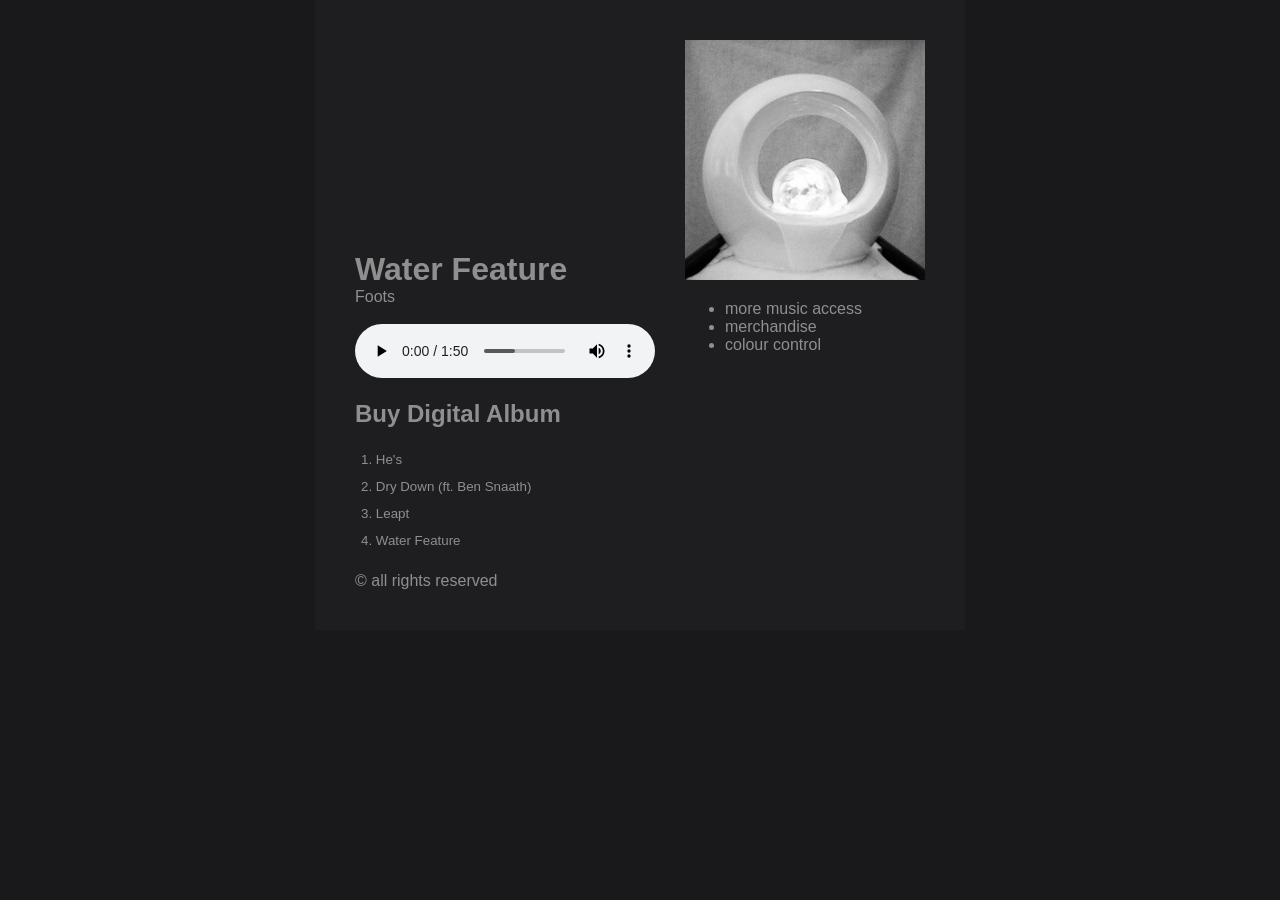
==== A2/index.html @ 07d2b9f8 "A2" ====
<!DOCTYPE html>
<html lang="en">
<head>
    <meta charset="UTF-8">
    <meta name="viewport" content="width=device-width, initial-scale=1.0">
    <title>Document</title>
    <link rel="stylesheet" href="style.css">
</head>
<body>
    <div id="content">
        <div class="row">
            <div id="box">
                <h1>Water Feature</h1>
                <p id="fakelink">Foots</p> <!-- Including a link to the author's homepage allows access to more of their content. A significant portion of listeners may want to explore more of their work, find them on other social media platforms, or simply follow or contact them. -->
                <br>
                <audio src="audio/1.mp3" id="bounceAudio" controls></audio>
                <br>
                <br>
                <h2 id="fakelink">Buy Digital Album</h2> <!-- Including a link to purchase the album allows passionate listeners to obtain the music in higher quality, support the author, or both. Giving users a clear means to support your work builds a side income and stronger community.-->
                <br>
                <p><button onclick="playAudio (1)">1. He's</button></p>
                <p><button onclick="playAudio (2)">2. Dry Down (ft. Ben Snaath)</button></p>
                <p><button onclick="playAudio (3)">3. Leapt</button></p>
                <p><button onclick="playAudio (4)">4. Water Feature</button></p>
                <br>
                <p>© all rights reserved</p>
            </div>
            <div id="box">
                <img src="images/cover.jpg"></img>
                <ul>
                <li>more music access</li>
                <li>merchandise</li>
                <li>colour control</li>
                </ul> 
            </div>
        </div>
    </div>
</body>

<script>
    function playAudio (trackNumber) {

        // grab the audio element
        const audio = document.getElementById ('bounceAudio')

        // set the source to be the track number
        // that was passed in
        audio.src = `audio/${ trackNumber - 1 }.mp3`

        // when the audio starts loading, play it
        audio.onloadstart = () => audio.play ()
    }
</script>

</html>
---- A2/style.css ----
html, body
{  
	margin:0px; /* All this does is make the content section connect seamlessly to the top and bottom of the webpage, resulting in a cleaner aesthetic. */
	background-color:rgb(25,25,27); /* I design most of my interfaces with a dark theme because it's easier on the eyes and, for that reason, generally associated with more modern, UX-focused web design. */
}

p, h1, a, h2, h3, button
{
	font-family: 'Arial', 'Lucida Console', 'Lucida Sans Typewriter', Monaco, 'Courier New', 'monospace';
	
    color:rgba(255,255,255,0.5);

    margin:0px 0px;
    text-align: justify; /* This gives the text bodies flat edges on both sides so they appear visually cleaner. */
}

li
{
	font-family: 'Arial', 'Lucida Console', 'Lucida Sans Typewriter', Monaco, 'Courier New', 'monospace';
}

hr
{
    border: 1px solid rgba(255,255,255,0.15); /* Making the horizontal rulers darker than the text means that users will spend less cognitive energy trying to tell them apart.*/
}

button{
    background-color: rgba(230,230,255,0);
}

button{
    width: 100%;
    border:none;
    padding:6px;
}

button:hover, #fakelink:hover {
    color:rgba(255,255,255,1);
    font-weight:bold;
    cursor:pointer;
    text-decoration: underline;
}

#content {
    background-color:rgb(30,30,32);
    width:600px;
    max-width: 100%;
	margin:auto;
    padding:25px;
}

#box {
    color:rgba(255,255,255,0.5); /* To make an interface easy on the viewer's eyes, not only should brightness be controlled, but also contrast. If the colour of text is too similar or different to that of the background, then it causes eye strain while trying to read it. */
    /* background-color: rgba(230,230,255,0.05); */
    width: 50%;
    padding:15px;
    display: table-cell; /* This allows the answer boxes to appear in a grid, making the information more compact and organised. */
    outline-style:solid;
    outline-color: rgb(30, 30, 33); /* The outline colour is the same as the background to give the illusion of spacing. */
    outline-width: 3px; /* Including spacing between the answer boxes helps viewers to identify them discretely. */
}
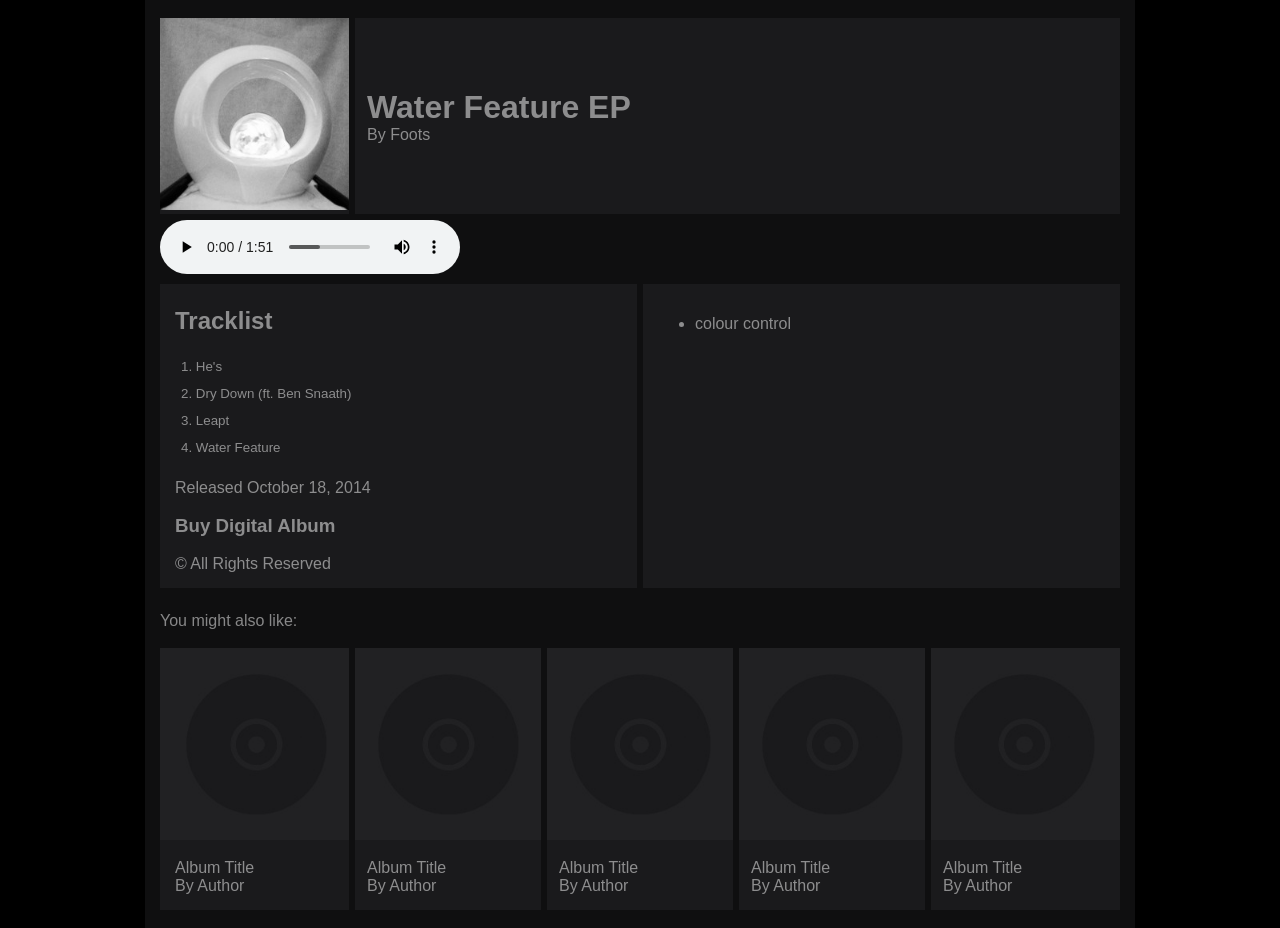
==== commit a8d4499b: "A2 Test" ====
--- a/A2/index.html
+++ b/A2/index.html
@@ -8,47 +8,111 @@
 </head>
 <body>
     <div id="content">
-        <div class="row">
+        <div id="row">
+            <div id="album-image">
+                <img src="images/cover.jpg"></img>
+            </div>
+            <div id="album-desc">
+                <div id="padding">
+                    <h1>Water Feature EP</h1>
+                    <a>By </a><a id="fakelink">Foots</a> <!-- Including a link to the author's homepage allows easy access to more of their content. A significant portion of listeners may want to explore more of their work, find them on other social media platforms, buy their merchandise, or simply follow or contact them. By grouping all of these potential interactions within a single link, the webpage as a whole is much more streamlined. -->
+                </div>
+            </div>
+        </div>
+        <div id="row">
+            <audio src="audio/0.mp3" id="bounceAudio" controls></audio>
+        </div>
+        <div id="row">
             <div id="box">
-                <h1>Water Feature</h1>
-                <p id="fakelink">Foots</p> <!-- Including a link to the author's homepage allows access to more of their content. A significant portion of listeners may want to explore more of their work, find them on other social media platforms, or simply follow or contact them. -->
-                <br>
-                <audio src="audio/1.mp3" id="bounceAudio" controls></audio>
-                <br>
-                <br>
-                <h2 id="fakelink">Buy Digital Album</h2> <!-- Including a link to purchase the album allows passionate listeners to obtain the music in higher quality, support the author, or both. Giving users a clear means to support your work builds a side income and stronger community.-->
-                <br>
-                <p><button onclick="playAudio (1)">1. He's</button></p>
-                <p><button onclick="playAudio (2)">2. Dry Down (ft. Ben Snaath)</button></p>
-                <p><button onclick="playAudio (3)">3. Leapt</button></p>
-                <p><button onclick="playAudio (4)">4. Water Feature</button></p>
-                <br>
-                <p>© all rights reserved</p>
+                <div id="padding">
+                    <h2>Tracklist</h2>
+                    <br>
+                    <p><button onclick="playAudio (1)">1. He's</button></p>
+                    <p><button onclick="playAudio (2)">2. Dry Down (ft. Ben Snaath)</button></p>
+                    <p><button onclick="playAudio (3)">3. Leapt</button></p>
+                    <p><button onclick="playAudio (4)">4. Water Feature</button></p>
+                    <br>
+                    <p>Released October 18, 2014</p>
+                    <br>
+                    <h3 id="fakelink">Buy Digital Album</h3> <!-- Including a link to purchase the album allows passionate listeners to obtain the music in higher quality, support the author, or both. Giving users a clear means to support your work builds both a side income and stronger community.-->
+                    <br>
+                    <p>© All Rights Reserved</p>
+                </div>
             </div>
             <div id="box">
-                <img src="images/cover.jpg"></img>
-                <ul>
-                <li>more music access</li>
-                <li>merchandise</li>
-                <li>colour control</li>
-                </ul> 
+                <div id="padding">
+                    <ul>
+                    <li>colour control</li>
+                    </ul> 
+                </div>
+            </div>
+        </div>
+        <div id="row">
+            <br>
+            <p>You might also like:</p>
+            <br>
+            <div id="album-image">
+                <img src="images/cover_blank.jpg" id="fakelink"></img>
+
+                <div id="padding">
+                    <p id="fakelink">Album Title</p>
+                    <a>By </a><a id="fakelink">Author</a>
+                </div>
+            </div>
+            <div id="album-image">
+                <img src="images/cover_blank.jpg" id="fakelink"></img>
+
+                <div id="padding">
+                    <p id="fakelink">Album Title</p>
+                    <a>By </a><a id="fakelink">Author</a>
+                </div>
+            </div>
+            <div id="album-image">
+                <img src="images/cover_blank.jpg" id="fakelink"></img>
+
+                <div id="padding">
+                    <p id="fakelink">Album Title</p>
+                    <a>By </a><a id="fakelink">Author</a>
+                </div>
+            </div>
+            <div id="album-image">
+                <img src="images/cover_blank.jpg" id="fakelink"></img>
+
+                <div id="padding">
+                    <p id="fakelink">Album Title</p>
+                    <a>By </a><a id="fakelink">Author</a>
+                </div>
+            </div>
+            <div id="album-image">
+                <img src="images/cover_blank.jpg" id="fakelink"></img>
+
+                <div id="padding">
+                    <p id="fakelink">Album Title</p>
+                    <a>By </a><a id="fakelink">Author</a>
+                </div>
             </div>
         </div>
     </div>
 </body>
 
 <script>
-    function playAudio (trackNumber) {
+    const audio = document.getElementById('bounceAudio');
+    let currentTrack = 1;
 
-        // grab the audio element
-        const audio = document.getElementById ('bounceAudio')
+    function playAudio(trackNumber) {
+        currentTrack = trackNumber;
 
-        // set the source to be the track number
-        // that was passed in
-        audio.src = `audio/${ trackNumber - 1 }.mp3`
+        audio.src = `audio/${trackNumber - 1}.mp3`;
 
-        // when the audio starts loading, play it
-        audio.onloadstart = () => audio.play ()
+        audio.onloadstart = () => audio.play();
+    }
+
+    audio.addEventListener('ended', playNextTrack); // This allows the full sequence of tracks to play automatically without human intervention, which is espeically useful for long periods of focus when distractions should be minimised.
+
+    function playNextTrack() {
+        if (currentTrack < 4) {
+            playAudio(currentTrack + 1);
+        }
     }
 </script>
 
--- a/A2/style.css
+++ b/A2/style.css
@@ -1,7 +1,7 @@
 html, body
 {  
 	margin:0px; /* All this does is make the content section connect seamlessly to the top and bottom of the webpage, resulting in a cleaner aesthetic. */
-	background-color:rgb(25,25,27); /* I design most of my interfaces with a dark theme because it's easier on the eyes and, for that reason, generally associated with more modern, UX-focused web design. */
+	background-color:rgb(0,0,0); /* I design most of my interfaces with a dark theme because it's easier on the eyes and, for that reason, generally associated with more modern, UX-focused web design. */
 }
 
 p, h1, a, h2, h3, button
@@ -38,24 +38,54 @@
     color:rgba(255,255,255,1);
     font-weight:bold;
     cursor:pointer;
-    text-decoration: underline;
+}
+
+button:hover {
+    background-color: rgba(230,230,255,0.05);
 }
 
 #content {
-    background-color:rgb(30,30,32);
-    width:600px;
-    max-width: 100%;
+    background-color:rgb(15,15,16);
+    width:960px;
 	margin:auto;
-    padding:25px;
+    padding:15px;
 }
 
-#box {
+#row {
+    padding-top:3px;
+    padding-bottom:3px;
+    width:100%;
+}
+
+#box, #album-image, #album-desc {
     color:rgba(255,255,255,0.5); /* To make an interface easy on the viewer's eyes, not only should brightness be controlled, but also contrast. If the colour of text is too similar or different to that of the background, then it causes eye strain while trying to read it. */
-    /* background-color: rgba(230,230,255,0.05); */
-    width: 50%;
-    padding:15px;
+    background-color: rgba(26,26,28);
+  
+    width:480px;
+
+    padding:0px;
+
     display: table-cell; /* This allows the answer boxes to appear in a grid, making the information more compact and organised. */
     outline-style:solid;
-    outline-color: rgb(30, 30, 33); /* The outline colour is the same as the background to give the illusion of spacing. */
+    outline-color: rgb(15,15,16); /* The outline colour is the same as the background to give the illusion of spacing. */
     outline-width: 3px; /* Including spacing between the answer boxes helps viewers to identify them discretely. */
+}
+
+#padding {
+    padding:15px;
+} 
+
+#album-image {
+    width:192px;
+    margin:auto;
+}
+
+#album-image img {
+    width:100%;
+    align-self: center;
+}
+
+#album-desc {
+    width:80%;
+    align-content: center;
 }
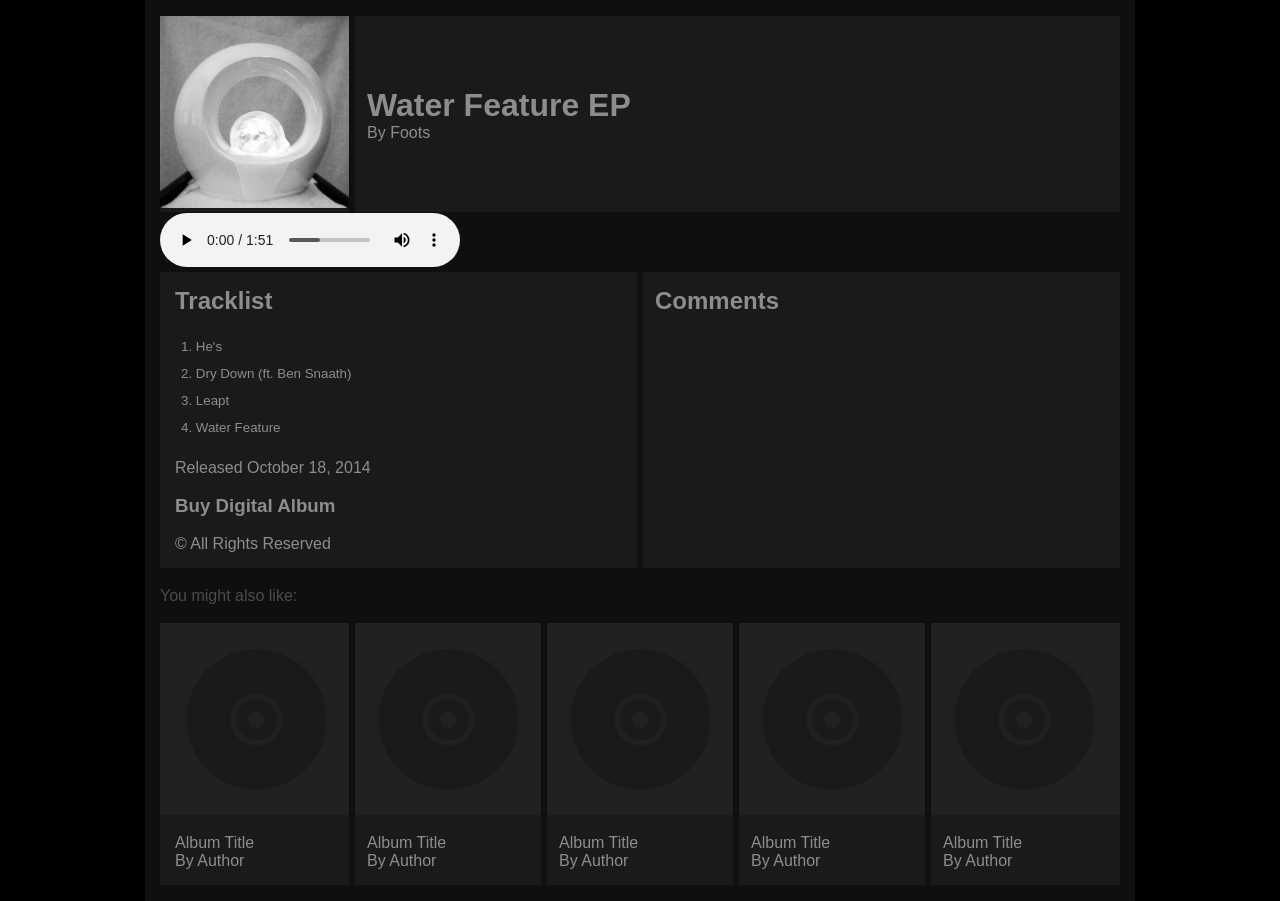
==== commit d06e3704: "A2" ====
--- a/A2/index.html
+++ b/A2/index.html
@@ -8,14 +8,14 @@
 </head>
 <body>
     <div id="content">
-        <div id="row">
-            <div id="album-image">
+        <div id="row"> <!-- Include the album cover, title and author as immediate information to quickly communicate to the user who and what they are listening to. -->
+            <div id="album-cover">
                 <img src="images/cover.jpg"></img>
             </div>
-            <div id="album-desc">
+            <div id="album-details">
                 <div id="padding">
                     <h1>Water Feature EP</h1>
-                    <a>By </a><a id="fakelink">Foots</a> <!-- Including a link to the author's homepage allows easy access to more of their content. A significant portion of listeners may want to explore more of their work, find them on other social media platforms, buy their merchandise, or simply follow or contact them. By grouping all of these potential interactions within a single link, the webpage as a whole is much more streamlined. -->
+                    <a>By </a><a id="fakelink">Foots</a> <!-- Including a link to the author's homepage allows easy access to more of their content. A significant portion of listeners may want to explore more of their work, find them on other social media platforms, buy their merchandise, or simply follow or contact them. By grouping all of these potential interactions within a single link, the navigation of the website is much more streamlined. -->
                 </div>
             </div>
         </div>
@@ -23,9 +23,9 @@
             <audio src="audio/0.mp3" id="bounceAudio" controls></audio>
         </div>
         <div id="row">
-            <div id="box">
+            <div id="column">
                 <div id="padding">
-                    <h2>Tracklist</h2>
+                    <h2>Tracklist</h2> <!-- The ability to click tracks to play them significantly improves navigation, and also allows selection of certain tracks based on preference. -->
                     <br>
                     <p><button onclick="playAudio (1)">1. He's</button></p>
                     <p><button onclick="playAudio (2)">2. Dry Down (ft. Ben Snaath)</button></p>
@@ -39,19 +39,17 @@
                     <p>© All Rights Reserved</p>
                 </div>
             </div>
-            <div id="box">
+            <div id="column">
                 <div id="padding">
-                    <ul>
-                    <li>colour control</li>
-                    </ul> 
+                    <h2>Comments</h2> <!-- A means of social interaction is a way for users to engage with the author and each other, providing more opportinities for a stronger community. -->
                 </div>
             </div>
         </div>
         <div id="row">
             <br>
-            <p>You might also like:</p>
+            <p style="color:rgba(255, 255, 255, 0.25)">You might also like:</p> <!-- Album recommendations is an additional resource for users to discover new music and potentially broaden their taste. -->
             <br>
-            <div id="album-image">
+            <div id="album-cover">
                 <img src="images/cover_blank.jpg" id="fakelink"></img>
 
                 <div id="padding">
@@ -59,7 +57,7 @@
                     <a>By </a><a id="fakelink">Author</a>
                 </div>
             </div>
-            <div id="album-image">
+            <div id="album-cover">
                 <img src="images/cover_blank.jpg" id="fakelink"></img>
 
                 <div id="padding">
@@ -67,7 +65,7 @@
                     <a>By </a><a id="fakelink">Author</a>
                 </div>
             </div>
-            <div id="album-image">
+            <div id="album-cover">
                 <img src="images/cover_blank.jpg" id="fakelink"></img>
 
                 <div id="padding">
@@ -75,7 +73,7 @@
                     <a>By </a><a id="fakelink">Author</a>
                 </div>
             </div>
-            <div id="album-image">
+            <div id="album-cover">
                 <img src="images/cover_blank.jpg" id="fakelink"></img>
 
                 <div id="padding">
@@ -83,7 +81,7 @@
                     <a>By </a><a id="fakelink">Author</a>
                 </div>
             </div>
-            <div id="album-image">
+            <div id="album-cover">
                 <img src="images/cover_blank.jpg" id="fakelink"></img>
 
                 <div id="padding">
@@ -110,7 +108,7 @@
     audio.addEventListener('ended', playNextTrack); // This allows the full sequence of tracks to play automatically without human intervention, which is espeically useful for long periods of focus when distractions should be minimised.
 
     function playNextTrack() {
-        if (currentTrack < 4) {
+        if (currentTrack < 4) { // Stops at the final track, since there are none left to autoplay
             playAudio(currentTrack + 1);
         }
     }
--- a/A2/style.css
+++ b/A2/style.css
@@ -1,7 +1,7 @@
 html, body
 {  
-	margin:0px; /* All this does is make the content section connect seamlessly to the top and bottom of the webpage, resulting in a cleaner aesthetic. */
-	background-color:rgb(0,0,0); /* I design most of my interfaces with a dark theme because it's easier on the eyes and, for that reason, generally associated with more modern, UX-focused web design. */
+	margin:0px;
+	background-color:rgb(0,0,0);
 }
 
 p, h1, a, h2, h3, button
@@ -11,17 +11,12 @@
     color:rgba(255,255,255,0.5);
 
     margin:0px 0px;
-    text-align: justify; /* This gives the text bodies flat edges on both sides so they appear visually cleaner. */
+    text-align: justify;
 }
 
 li
 {
 	font-family: 'Arial', 'Lucida Console', 'Lucida Sans Typewriter', Monaco, 'Courier New', 'monospace';
-}
-
-hr
-{
-    border: 1px solid rgba(255,255,255,0.15); /* Making the horizontal rulers darker than the text means that users will spend less cognitive energy trying to tell them apart.*/
 }
 
 button{
@@ -52,40 +47,43 @@
 }
 
 #row {
-    padding-top:3px;
-    padding-bottom:3px;
+    margin-top:1px;
+    margin-bottom:1px;
     width:100%;
 }
 
-#box, #album-image, #album-desc {
-    color:rgba(255,255,255,0.5); /* To make an interface easy on the viewer's eyes, not only should brightness be controlled, but also contrast. If the colour of text is too similar or different to that of the background, then it causes eye strain while trying to read it. */
+#box, #column, #album-cover, #album-details {
+    color:rgba(255,255,255,0.5);
     background-color: rgba(26,26,28);
-  
-    width:480px;
 
-    padding:0px;
+    width:100%;
+    align-content:flex-start;
 
-    display: table-cell; /* This allows the answer boxes to appear in a grid, making the information more compact and organised. */
+    display: table-cell;
     outline-style:solid;
-    outline-color: rgb(15,15,16); /* The outline colour is the same as the background to give the illusion of spacing. */
-    outline-width: 3px; /* Including spacing between the answer boxes helps viewers to identify them discretely. */
+    outline-color: rgb(15,15,16);
+    outline-width: 3px;
 }
 
-#padding {
+#column { /* Added separately since only one section of the website uses doubled columns. */
+    width:480px;
+}
+
+#padding { /* Added separately to improve workflow with album covers that shouldn't be affected by padding. */
     padding:15px;
 } 
 
-#album-image {
+#album-cover {
     width:192px;
     margin:auto;
 }
 
-#album-image img {
+#album-cover img {
     width:100%;
     align-self: center;
 }
 
-#album-desc {
+#album-details { 
     width:80%;
     align-content: center;
 }
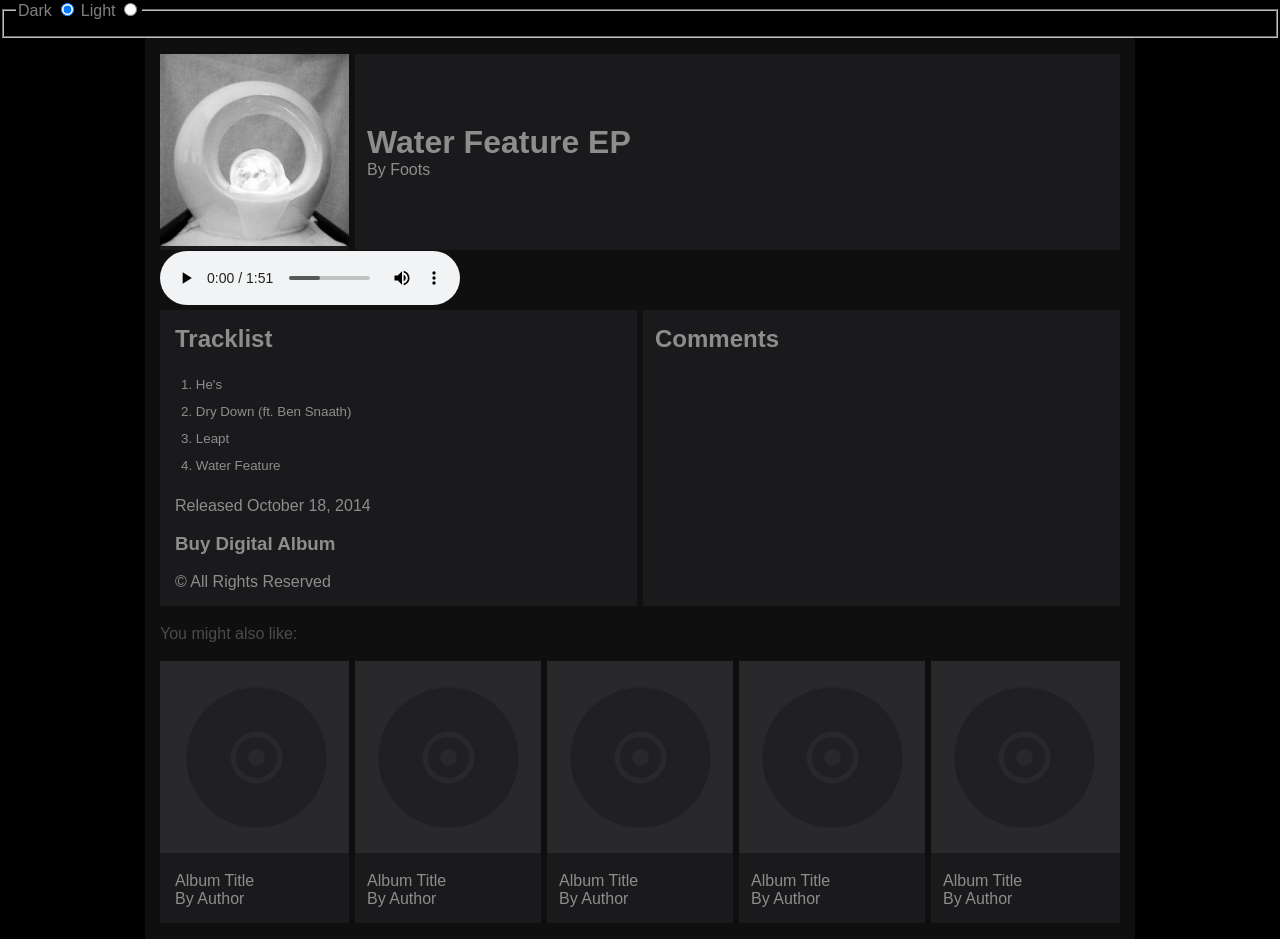
==== commit c645c067: "A2 Colour Control" ====
--- a/A2/index.html
+++ b/A2/index.html
@@ -7,6 +7,18 @@
     <link rel="stylesheet" href="style.css">
 </head>
 <body>
+    <form action=""> <!-- This lets the user change the colour theme of the webpage to suit their visual preference. -->
+        <fieldset>
+            <legend>
+                <label for="theme">Dark</label>
+                <input type="radio" id="dark" name="theme" checked>
+
+                <label for="theme">Light</label>
+                <input type="radio" id="light" name="theme">
+            </legend>
+        </fieldset>
+    </form>
+
     <div id="content">
         <div id="row"> <!-- Include the album cover, title and author as immediate information to quickly communicate to the user who and what they are listening to. -->
             <div id="album-cover">
@@ -47,7 +59,7 @@
         </div>
         <div id="row">
             <br>
-            <p style="color:rgba(255, 255, 255, 0.25)">You might also like:</p> <!-- Album recommendations is an additional resource for users to discover new music and potentially broaden their taste. -->
+            <p style="color:var(--color-text-subtle)">You might also like:</p> <!-- Album recommendations is an additional resource for users to discover new music and potentially broaden their taste. -->
             <br>
             <div id="album-cover">
                 <img src="images/cover_blank.jpg" id="fakelink"></img>
--- a/A2/style.css
+++ b/A2/style.css
@@ -1,14 +1,32 @@
+:root {
+    --color-background: rgb(0,0,0); /* All webpage colours are based on variables to ensure compatibility with dynamic colour theming */
+    --color-content: rgb(15,15,16);
+    --color-box: rgb(26,26,28);
+    --color-text: rgba(255,255,255,0.5);
+    --color-text-subtle: rgba(255,255,255,0.25);
+    --color-text-hover: rgb(255,255,255);
+}
+
+:root:has(#light:checked) {
+    --color-background: rgb(225,228,230);
+    --color-content: rgb(241,243,244);
+    --color-box: rgb(255,255,255);
+    --color-text: rgba(0,0,0,0.5);
+    --color-text-subtle: rgba(0,0,0,0.5);
+    --color-text-hover: rgb(0,0,0);
+}
+
 html, body
 {  
 	margin:0px;
-	background-color:rgb(0,0,0);
+	background-color: var(--color-background);
 }
 
-p, h1, a, h2, h3, button
+p, h1, a, h2, h3, button, label
 {
 	font-family: 'Arial', 'Lucida Console', 'Lucida Sans Typewriter', Monaco, 'Courier New', 'monospace';
 	
-    color:rgba(255,255,255,0.5);
+    color:var(--color-text);
 
     margin:0px 0px;
     text-align: justify;
@@ -30,7 +48,7 @@
 }
 
 button:hover, #fakelink:hover {
-    color:rgba(255,255,255,1);
+    color:var(--color-text-hover);
     font-weight:bold;
     cursor:pointer;
 }
@@ -40,7 +58,7 @@
 }
 
 #content {
-    background-color:rgb(15,15,16);
+    background-color:var(--color-content);
     width:960px;
 	margin:auto;
     padding:15px;
@@ -53,15 +71,15 @@
 }
 
 #box, #column, #album-cover, #album-details {
-    color:rgba(255,255,255,0.5);
-    background-color: rgba(26,26,28);
+    color:var(--color-text);
+    background-color:var(--color-box);
 
     width:100%;
     align-content:flex-start;
 
     display: table-cell;
     outline-style:solid;
-    outline-color: rgb(15,15,16);
+    outline-color: var(--color-content);
     outline-width: 3px;
 }
 
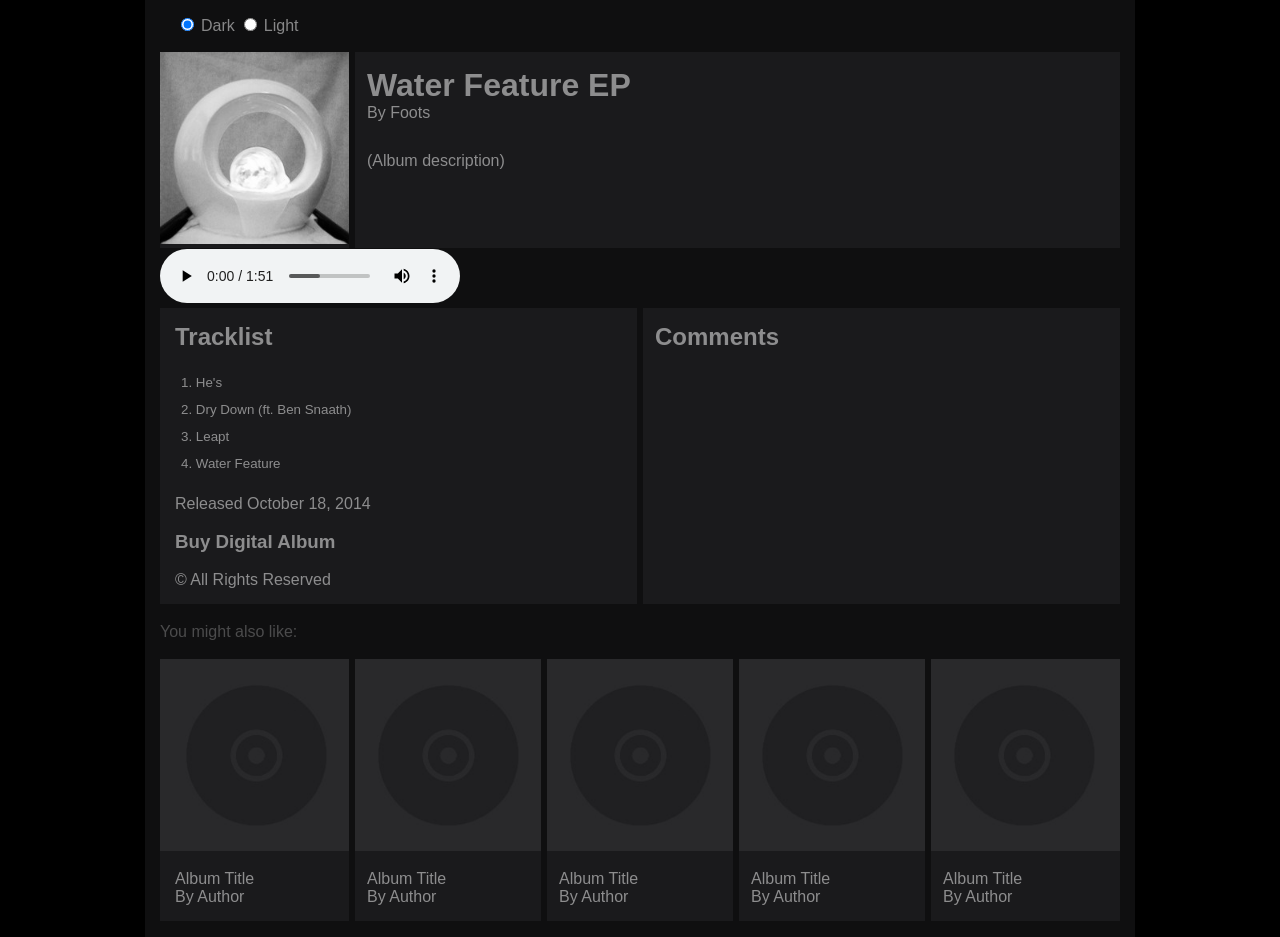
==== commit f2c2352f: "A2 Colour Control 2" ====
--- a/A2/index.html
+++ b/A2/index.html
@@ -7,19 +7,19 @@
     <link rel="stylesheet" href="style.css">
 </head>
 <body>
-    <form action=""> <!-- This lets the user change the colour theme of the webpage to suit their visual preference. -->
-        <fieldset>
-            <legend>
-                <label for="theme">Dark</label>
-                <input type="radio" id="dark" name="theme" checked>
+    <div id="content">
+        <form class="color-picker" action=""> <!-- This lets the user change the colour theme of the webpage to suit their visual preference. -->
+            <fieldset>
+                <legend>
+                    <input type="radio" id="dark" name="theme" checked>
+                    <label for="theme">Dark</label>
 
-                <label for="theme">Light</label>
-                <input type="radio" id="light" name="theme">
-            </legend>
-        </fieldset>
-    </form>
+                    <input type="radio" id="light" name="theme">
+                    <label for="theme">Light</label>
+                </legend>
+            </fieldset>
+        </form>
 
-    <div id="content">
         <div id="row"> <!-- Include the album cover, title and author as immediate information to quickly communicate to the user who and what they are listening to. -->
             <div id="album-cover">
                 <img src="images/cover.jpg"></img>
@@ -28,6 +28,9 @@
                 <div id="padding">
                     <h1>Water Feature EP</h1>
                     <a>By </a><a id="fakelink">Foots</a> <!-- Including a link to the author's homepage allows easy access to more of their content. A significant portion of listeners may want to explore more of their work, find them on other social media platforms, buy their merchandise, or simply follow or contact them. By grouping all of these potential interactions within a single link, the navigation of the website is much more streamlined. -->
+                </div>
+                <div id="padding">
+                    <p>(Album description)</p>
                 </div>
             </div>
         </div>
@@ -53,7 +56,7 @@
             </div>
             <div id="column">
                 <div id="padding">
-                    <h2>Comments</h2> <!-- A means of social interaction is a way for users to engage with the author and each other, providing more opportinities for a stronger community. -->
+                    <h2>Comments</h2> <!-- A means of social interaction is a way for users to engage with the author and each other, providing more opportunities for a stronger community. -->
                 </div>
             </div>
         </div>
@@ -117,7 +120,7 @@
         audio.onloadstart = () => audio.play();
     }
 
-    audio.addEventListener('ended', playNextTrack); // This allows the full sequence of tracks to play automatically without human intervention, which is espeically useful for long periods of focus when distractions should be minimised.
+    audio.addEventListener('ended', playNextTrack); // This allows the full sequence of tracks to play automatically without human intervention, which is especially useful for long periods of focus when distractions should be minimised.
 
     function playNextTrack() {
         if (currentTrack < 4) { // Stops at the final track, since there are none left to autoplay
--- a/A2/style.css
+++ b/A2/style.css
@@ -14,6 +14,10 @@
     --color-text: rgba(0,0,0,0.5);
     --color-text-subtle: rgba(0,0,0,0.5);
     --color-text-hover: rgb(0,0,0);
+}
+
+.color-picker > fieldset {
+    border:0;
 }
 
 html, body
@@ -47,7 +51,7 @@
     padding:6px;
 }
 
-button:hover, #fakelink:hover {
+button:hover, #fakelink:hover { /* Change the cursor and brighten the colours of clickable items hovered over to add visual feedback */
     color:var(--color-text-hover);
     font-weight:bold;
     cursor:pointer;
@@ -59,12 +63,12 @@
 
 #content {
     background-color:var(--color-content);
-    width:960px;
+    width:960px; /* Width is fixed so that the webpage doesn't warp with resizing */
 	margin:auto;
     padding:15px;
 }
 
-#row {
+#row { /* Used to divide things vertically while keeping them organised */
     margin-top:1px;
     margin-bottom:1px;
     width:100%;
@@ -87,7 +91,7 @@
     width:480px;
 }
 
-#padding { /* Added separately to improve workflow with album covers that shouldn't be affected by padding. */
+#padding { /* Container padding is added separately to improve workflow with album covers that shouldn't be affected by padding. */
     padding:15px;
 } 
 
@@ -103,5 +107,5 @@
 
 #album-details { 
     width:80%;
-    align-content: center;
+    align-content: flex-start;
 }
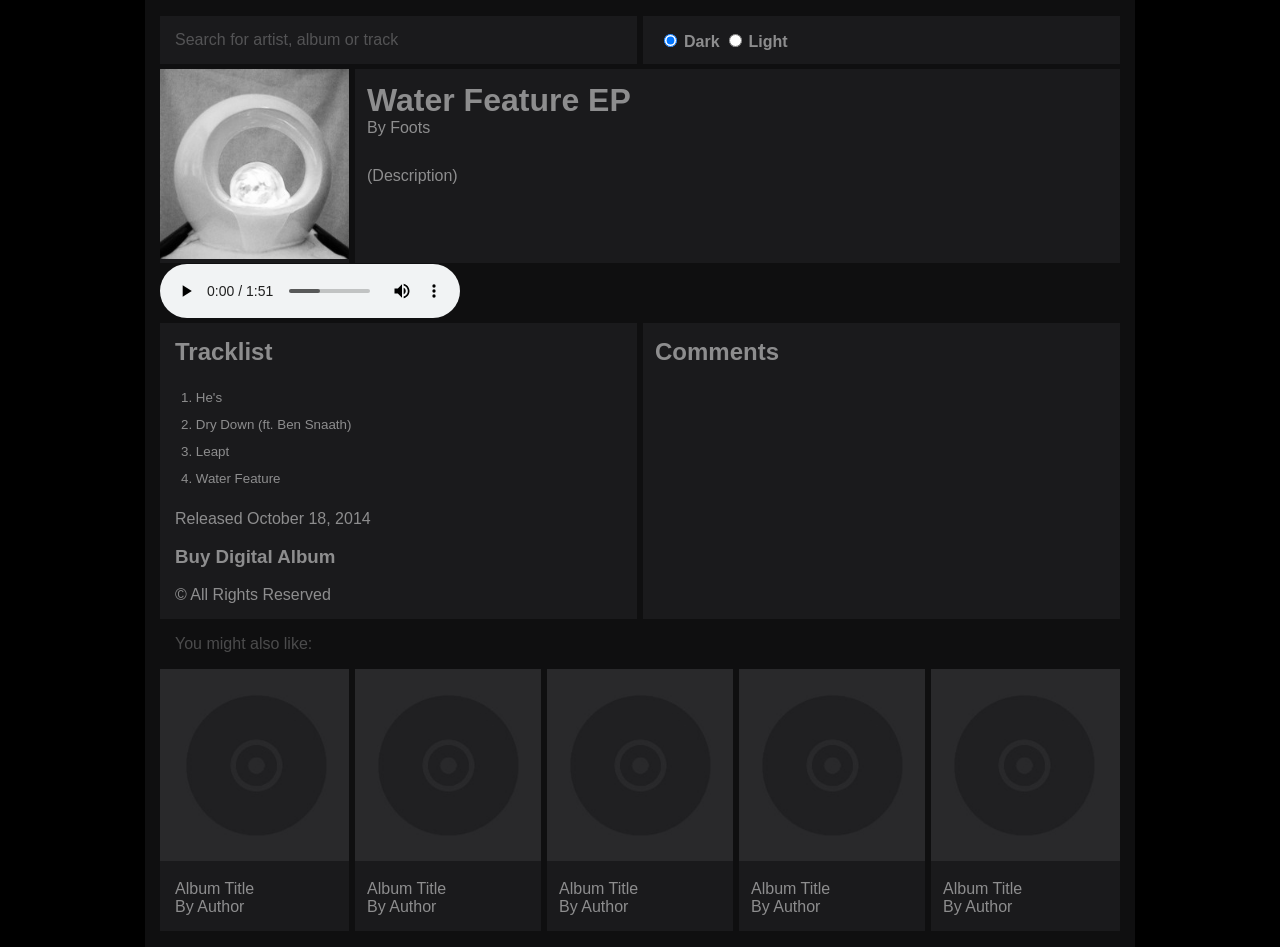
==== commit 1b755353: "A2 Searchbox" ====
--- a/A2/index.html
+++ b/A2/index.html
@@ -8,17 +8,28 @@
 </head>
 <body>
     <div id="content">
-        <form class="color-picker" action=""> <!-- This lets the user change the colour theme of the webpage to suit their visual preference. -->
-            <fieldset>
-                <legend>
-                    <input type="radio" id="dark" name="theme" checked>
-                    <label for="theme">Dark</label>
+        <div id="row">
+            <div id="searchbox">
+                <div id="padding">
+                    <a style="color:var(--color-text-subtle)">Search for artist, album or track</a> <!-- Give the user more control over what music they wish to listen to by adding a direct search option. -->
+                </div>
+            </div>
+            <div id="column">
+                <div id="padding">
+                    <form class="color-picker" action=""> <!-- This lets the user change the colour theme of the webpage to suit their visual preference. -->
+                        <fieldset>
+                            <legend>
+                                <input type="radio" id="dark" name="theme" checked>
+                                <label for="theme">Dark</label>
 
-                    <input type="radio" id="light" name="theme">
-                    <label for="theme">Light</label>
-                </legend>
-            </fieldset>
-        </form>
+                                <input type="radio" id="light" name="theme">
+                                <label for="theme">Light</label>
+                            </legend>
+                        </fieldset>
+                    </form>
+                </div>
+            </div>
+        </div>
 
         <div id="row"> <!-- Include the album cover, title and author as immediate information to quickly communicate to the user who and what they are listening to. -->
             <div id="album-cover">
@@ -30,7 +41,7 @@
                     <a>By </a><a id="fakelink">Foots</a> <!-- Including a link to the author's homepage allows easy access to more of their content. A significant portion of listeners may want to explore more of their work, find them on other social media platforms, buy their merchandise, or simply follow or contact them. By grouping all of these potential interactions within a single link, the navigation of the website is much more streamlined. -->
                 </div>
                 <div id="padding">
-                    <p>(Album description)</p>
+                    <p>(Description)</p>
                 </div>
             </div>
         </div>
@@ -61,9 +72,11 @@
             </div>
         </div>
         <div id="row">
-            <br>
-            <p style="color:var(--color-text-subtle)">You might also like:</p> <!-- Album recommendations is an additional resource for users to discover new music and potentially broaden their taste. -->
-            <br>
+            <div id="padding">
+                <p style="color:var(--color-text-subtle)">You might also like:</p> <!-- Album recommendations is an additional resource for users to discover new music and potentially broaden their taste. -->
+            </div>
+        </div>
+        <div id="row">
             <div id="album-cover">
                 <img src="images/cover_blank.jpg" id="fakelink"></img>
 
--- a/A2/style.css
+++ b/A2/style.css
@@ -5,6 +5,7 @@
     --color-text: rgba(255,255,255,0.5);
     --color-text-subtle: rgba(255,255,255,0.25);
     --color-text-hover: rgb(255,255,255);
+    --color-button-hover: rgba(255,255,255,0.1);
 }
 
 :root:has(#light:checked) {
@@ -12,12 +13,15 @@
     --color-content: rgb(241,243,244);
     --color-box: rgb(255,255,255);
     --color-text: rgba(0,0,0,0.5);
-    --color-text-subtle: rgba(0,0,0,0.5);
+    --color-text-subtle: rgba(0,0,0,0.25);
     --color-text-hover: rgb(0,0,0);
+    --color-button-hover: rgba(0,0,0,0.1);
 }
 
 .color-picker > fieldset {
     border:0;
+    padding:0px;
+    font-weight:bold;
 }
 
 html, body
@@ -42,7 +46,7 @@
 }
 
 button{
-    background-color: rgba(230,230,255,0);
+    background-color: rgba(0,0,0,0);
 }
 
 button{
@@ -58,7 +62,7 @@
 }
 
 button:hover {
-    background-color: rgba(230,230,255,0.05);
+    background-color: var(--color-button-hover);
 }
 
 #content {
@@ -74,11 +78,11 @@
     width:100%;
 }
 
-#box, #column, #album-cover, #album-details {
+#box, #column, #album-cover, #album-details, #searchbox {
     color:var(--color-text);
     background-color:var(--color-box);
 
-    width:100%;
+    width:960px;
     align-content:flex-start;
 
     display: table-cell;
@@ -87,8 +91,12 @@
     outline-width: 3px;
 }
 
-#column { /* Added separately since only one section of the website uses doubled columns. */
+#column, #searchbox { /* Column behaviour is added separately to improve workflow with different sections that don't always need it. */
     width:480px;
+}
+
+#searchbox:hover {
+    cursor:text;
 }
 
 #padding { /* Container padding is added separately to improve workflow with album covers that shouldn't be affected by padding. */
